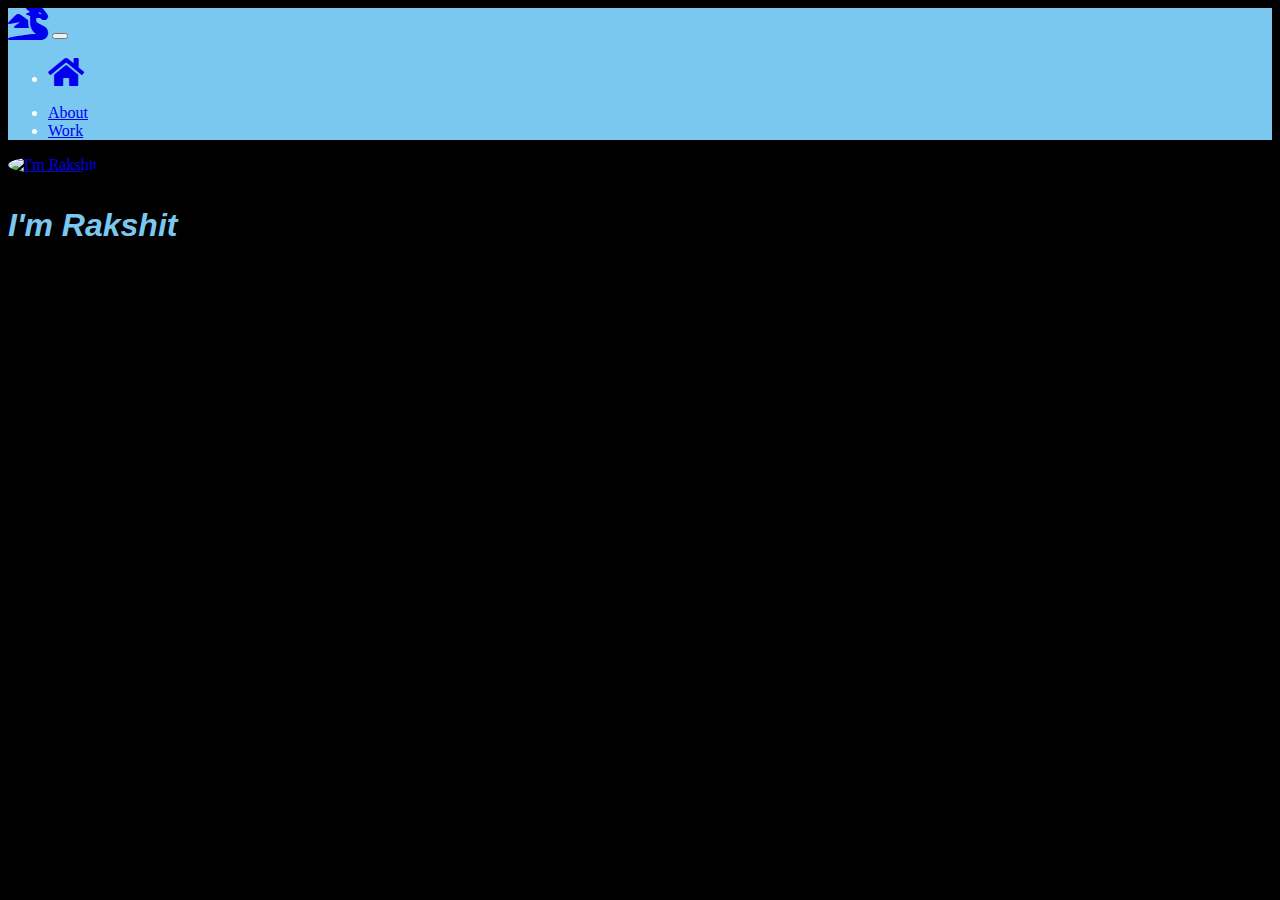
==== index.html @ 7342a642 "'index.html'" ====
<!DOCTYPE html>
<html lang="en">
<head>
    <meta charset="UTF-8">
    <meta name="viewport" content="width=device-width, initial-scale=1.0">

    <!-- Title of the page -->
    <title>Rakshit | Portfolio</title>    
    
    <!-- fontAwesom free icon link -->
    
    <link rel="stylesheet" href="https://use.fontawesome.com/releases/v5.13.1/css/all.css" >
    
    <!-- Bootstrap .css -->
    
    <link rel="stylesheet" href="https://stackpath.bootstrapcdn.com/bootstrap/4.5.0/css/bootstrap.min.css" integrity="sha384-9aIt2nRpC12Uk9gS9baDl411NQApFmC26EwAOH8WgZl5MYYxFfc+NcPb1dKGj7Sk" crossorigin="anonymous">
    
     <!-- jQuery cdn-->
    
     <script src="https://code.jquery.com/jquery-3.5.1.slim.min.js" integrity="sha384-DfXdz2htPH0lsSSs5nCTpuj/zy4C+OGpamoFVy38MVBnE+IbbVYUew+OrCXaRkfj" crossorigin="anonymous"></script>
    
    
    <!-- Bootstrap .js -->
    
    <script src="https://stackpath.bootstrapcdn.com/bootstrap/4.5.0/js/bootstrap.min.js" integrity="sha384-OgVRvuATP1z7JjHLkuOU7Xw704+h835Lr+6QL9UvYjZE3Ipu6Tp75j7Bh/kR0JKI" crossorigin="anonymous"></script>
    
    <!-- javascript cdn -->
    
    <script src="https://cdn.jsdelivr.net/npm/popper.js@1.16.0/dist/umd/popper.min.js" integrity="sha384-Q6E9RHvbIyZFJoft+2mJbHaEWldlvI9IOYy5n3zV9zzTtmI3UksdQRVvoxMfooAo" crossorigin="anonymous"></script>
    
    <!-- Style.CSS -->
    <link rel="stylesheet" href="stylesheet/style.css">

</head>
<body>

    <nav class="navbar navbar-expand-sm navbar-dark">
        <a class="navbar-brand" href="#"><i class="fas fa-dragon fa-2x"></i></a>
        <button class="navbar-toggler" type="button" data-toggle="collapse" data-target="#navbarSupportedContent" aria-controls="navbarSupportedContent" aria-expanded="false" aria-label="Toggle navigation">
            <span class="navbar-toggler-icon"></span>
        </button>
        <div class="collapse navbar-collapse" id="navbarSupportedContent">
            <ul class="navbar-nav mr-auto ml-3">
                <li class="nav-item active">
                    <a class="nav-link" href="#"><i class="fas fa-home fa-2x"></i></a>
                </li>
            </ul>
            <ul class="navbar-nav mr-5">
                <li class="nav-item active">
                    <a class="nav-link" href="#">About</a>
                </li>
                <li class="nav-item active">
                    <a href="#" class="nav-link">Work</a>
                </li>
            </ul>
        </div>
    </nav>


    
    <section>
        <header>
            <div class="container text-center">
                <div class="d-flex justify-content-center mt-3">
                    <a href="https://images.pexels.com/photos/395196/pexels-photo-395196.jpeg?auto=compress&cs=tinysrgb&dpr=2&w=500" target="_blank">
                        <img src="https://images.pexels.com/photos/395196/pexels-photo-395196.jpeg?auto=compress&cs=tinysrgb&dpr=2&w=500" alt="I'm Rakshit" width="300"  height="300">
                    </a>
                </div>
                <div>
                    <h1>I'm Rakshit</h1>
                    <p>A web-developer</p>
                </div>
            </div>
        </header>
    </section>

    <section>
        <div class="container text-center ">
            <div class="thought">
                <p>
                    &quot;People don't care about what you say, they care about what you build.&quot; <cite>- Mark Zuckerberg</cite>
                </p> 
                <p>
                    &quot;Programming isn't about what you know; it's about what you can figure out.&quot; <cite>- Chris Pine</cite>
                </p>
            </div>
        </div>
    </section>
    

</body>
</html>
---- stylesheet/style.css ----
*{
    box-sizing: border-box;
}

nav{
    background-color: #7ac7f0;
    color:white;
}


body {
    background-color:black
}

div > a > img{
    border-radius: 50%;
    margin-bottom: 12px;
    
}
a > img:hover{
    box-shadow: 0 0 2px 1px rgba(137, 180, 221, 0.651);
}

h1{
    font-family: -apple-system, BlinkMacSystemFont, 'Segoe UI', Roboto, Oxygen, Ubuntu, Cantarell, 'Open Sans', 'Helvetica Neue', sans-serif;
    font-size: bold;
    font-style: oblique;
    color: #7ac7f0;
}
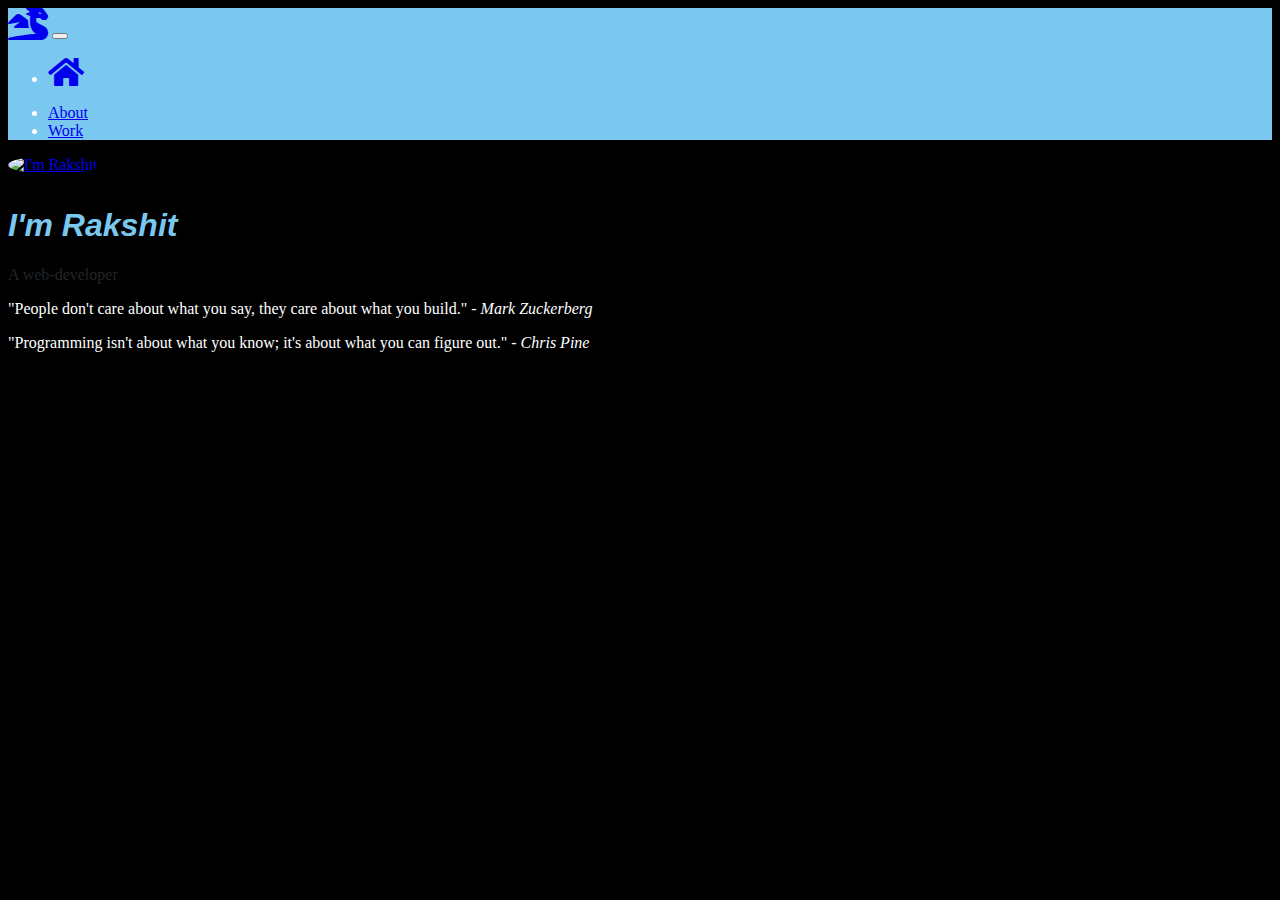
==== commit 8152e443: "'style'" ====
--- a/index.html
+++ b/index.html
@@ -78,10 +78,10 @@
         <div class="container text-center ">
             <div class="thought">
                 <p>
-                    &quot;People don't care about what you say, they care about what you build.&quot; <cite>- Mark Zuckerberg</cite>
+                    &quot;People don't care about what you say, they care about what you build.&quot; <cite> -&nbsp;Mark&nbsp;Zuckerberg</cite>
                 </p> 
                 <p>
-                    &quot;Programming isn't about what you know; it's about what you can figure out.&quot; <cite>- Chris Pine</cite>
+                    &quot;Programming isn't about what you know; it's about what you can figure out.&quot; <cite> -&nbsp;Chris&nbsp;Pine</cite>
                 </p>
             </div>
         </div>
--- a/stylesheet/style.css
+++ b/stylesheet/style.css
@@ -9,7 +9,8 @@
 
 
 body {
-    background-color:black
+    background-color:black;
+    color: white;
 }
 
 div > a > img{
@@ -21,10 +22,16 @@
     box-shadow: 0 0 2px 1px rgba(137, 180, 221, 0.651);
 }
 
+header p{
+    color: #212529;
+}
+
 h1{
     font-family: -apple-system, BlinkMacSystemFont, 'Segoe UI', Roboto, Oxygen, Ubuntu, Cantarell, 'Open Sans', 'Helvetica Neue', sans-serif;
     font-size: bold;
     font-style: oblique;
     color: #7ac7f0;
 }
+p{
 
+}
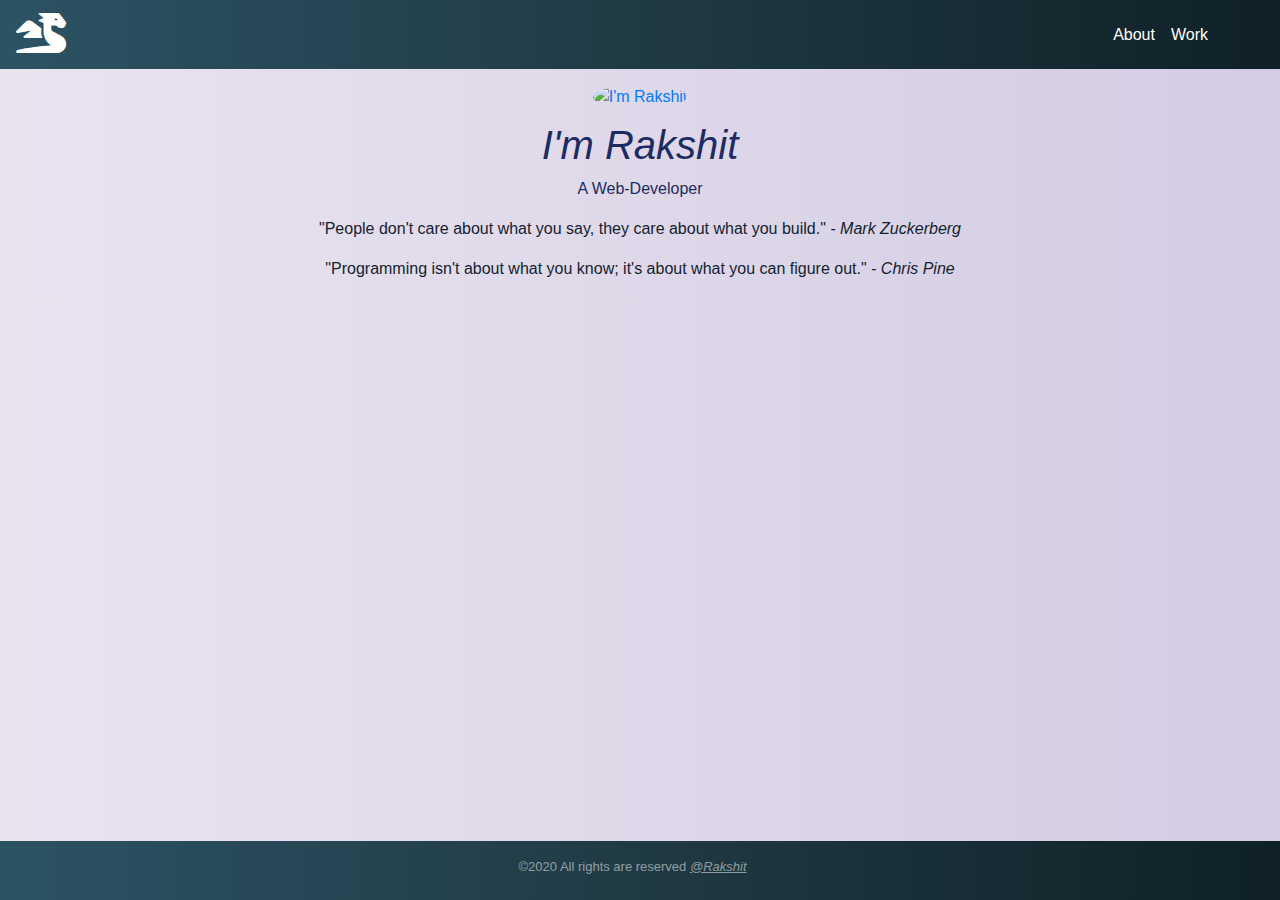
==== commit 8cfbcf9e: "animation" ====
--- a/index.html
+++ b/index.html
@@ -1,53 +1,42 @@
-<!DOCTYPE html>
+<!doctype html>
 <html lang="en">
-<head>
-    <meta charset="UTF-8">
-    <meta name="viewport" content="width=device-width, initial-scale=1.0">
+  <head>
+    <!-- Required meta tags -->
+    <meta charset="utf-8">
+    <meta name="viewport" content="width=device-width, initial-scale=1, shrink-to-fit=no">
 
-    <!-- Title of the page -->
+     <!-- Title of the page -->
     <title>Rakshit | Portfolio</title>    
     
+
     <!-- fontAwesom free icon link -->
     
     <link rel="stylesheet" href="https://use.fontawesome.com/releases/v5.13.1/css/all.css" >
     
-    <!-- Bootstrap .css -->
-    
-    <link rel="stylesheet" href="https://stackpath.bootstrapcdn.com/bootstrap/4.5.0/css/bootstrap.min.css" integrity="sha384-9aIt2nRpC12Uk9gS9baDl411NQApFmC26EwAOH8WgZl5MYYxFfc+NcPb1dKGj7Sk" crossorigin="anonymous">
-    
-     <!-- jQuery cdn-->
-    
-     <script src="https://code.jquery.com/jquery-3.5.1.slim.min.js" integrity="sha384-DfXdz2htPH0lsSSs5nCTpuj/zy4C+OGpamoFVy38MVBnE+IbbVYUew+OrCXaRkfj" crossorigin="anonymous"></script>
-    
-    
-    <!-- Bootstrap .js -->
-    
-    <script src="https://stackpath.bootstrapcdn.com/bootstrap/4.5.0/js/bootstrap.min.js" integrity="sha384-OgVRvuATP1z7JjHLkuOU7Xw704+h835Lr+6QL9UvYjZE3Ipu6Tp75j7Bh/kR0JKI" crossorigin="anonymous"></script>
-    
-    <!-- javascript cdn -->
-    
-    <script src="https://cdn.jsdelivr.net/npm/popper.js@1.16.0/dist/umd/popper.min.js" integrity="sha384-Q6E9RHvbIyZFJoft+2mJbHaEWldlvI9IOYy5n3zV9zzTtmI3UksdQRVvoxMfooAo" crossorigin="anonymous"></script>
-    
-    <!-- Style.CSS -->
+   
+
+    <!-- Bootstrap CSS -->
+    <link rel="stylesheet" href="https://stackpath.bootstrapcdn.com/bootstrap/4.5.2/css/bootstrap.min.css" integrity="sha384-JcKb8q3iqJ61gNV9KGb8thSsNjpSL0n8PARn9HuZOnIxN0hoP+VmmDGMN5t9UJ0Z" crossorigin="anonymous">
+
+      <!-- Style.CSS -->
     <link rel="stylesheet" href="stylesheet/style.css">
 
-</head>
-<body>
-
+  </head>
+  <body>
     <nav class="navbar navbar-expand-sm navbar-dark">
-        <a class="navbar-brand" href="#"><i class="fas fa-dragon fa-2x"></i></a>
-        <button class="navbar-toggler" type="button" data-toggle="collapse" data-target="#navbarSupportedContent" aria-controls="navbarSupportedContent" aria-expanded="false" aria-label="Toggle navigation">
+        <a class="navbar-brand" href="#" onclick="move()"><i class="fas fa-dragon fa-2x"></i></a>
+        <button class="navbar-toggler" type="button" onclick="reRun()" data-toggle="collapse" data-target="#navbarSupportedContent" aria-controls="navbarSupportedContent" aria-expanded="false" aria-label="Toggle navigation">
             <span class="navbar-toggler-icon"></span>
         </button>
         <div class="collapse navbar-collapse" id="navbarSupportedContent">
-            <ul class="navbar-nav mr-auto ml-3">
+            <ul class="navbar-nav mr-auto">
                 <li class="nav-item active">
-                    <a class="nav-link" href="#"><i class="fas fa-home fa-2x"></i></a>
+                    <!-- <a class="nav-link" href="#"><i class="fas fa-home fa-2x"></i></a> -->
                 </li>
             </ul>
             <ul class="navbar-nav mr-5">
                 <li class="nav-item active">
-                    <a class="nav-link" href="#">About</a>
+                    <a class="nav-link" href="about.html">About</a>
                 </li>
                 <li class="nav-item active">
                     <a href="#" class="nav-link">Work</a>
@@ -87,6 +76,20 @@
         </div>
     </section>
     
+    <nav class="navbar navbar-expand-xs navbar-dark  mt-5 pb-0">
+            <!-- <a href="#" class="navbar-brand"><i class="fas fa-dragon fa-2x"></i></a> -->
+            <ul class="navbar-nav d-flex container justify-content-center">
+                <li class="nav-item">
+                    <p class="navbar-text">&copy;2020 All rights are reserved <cite><u>@Rakshit</u></cite></p>
+                </li>
+            </ul>
+    </nav>
 
-</body>
+    <!-- Optional JavaScript -->
+    <!-- jQuery first, then Popper.js, then Bootstrap JS -->
+    <script src="https://code.jquery.com/jquery-3.5.1.slim.min.js" integrity="sha384-DfXdz2htPH0lsSSs5nCTpuj/zy4C+OGpamoFVy38MVBnE+IbbVYUew+OrCXaRkfj" crossorigin="anonymous"></script>
+    <script src="https://cdn.jsdelivr.net/npm/popper.js@1.16.1/dist/umd/popper.min.js" integrity="sha384-9/reFTGAW83EW2RDu2S0VKaIzap3H66lZH81PoYlFhbGU+6BZp6G7niu735Sk7lN" crossorigin="anonymous"></script>
+    <script src="https://stackpath.bootstrapcdn.com/bootstrap/4.5.2/js/bootstrap.min.js" integrity="sha384-B4gt1jrGC7Jh4AgTPSdUtOBvfO8shuf57BaghqFfPlYxofvL8/KUEfYiJOMMV+rV" crossorigin="anonymous"></script>
+    <script src="script/style.js"></script>
+    </body>
 </html>--- a/stylesheet/style.css
+++ b/stylesheet/style.css
@@ -3,14 +3,18 @@
 }
 
 nav{
-    background-color: #7ac7f0;
-    color:white;
+    background: #0F2027;  /* fallback for old browsers */
+    background: -webkit-linear-gradient(to right, #2C5364, #203A43, #0F2027);  /* Chrome 10-25, Safari 5.1-6 */
+    background: linear-gradient(to right, #2C5364, #203A43, #0F2027); /* W3C, IE 10+/ Edge, Firefox 16+, Chrome 26+, Opera 12+, Safari 7+ */
+
 }
 
 
 body {
-    background-color:black;
-    color: white;
+    background: #D3CCE3;  /* fallback for old browsers */
+    background: -webkit-linear-gradient(to right, #E9E4F0, #D3CCE3);  /* Chrome 10-25, Safari 5.1-6 */
+    background: linear-gradient(to right, #E9E4F0, #D3CCE3); /* W3C, IE 10+/ Edge, Firefox 16+, Chrome 26+, Opera 12+, Safari 7+ */
+    color: #141e30;
 }
 
 div > a > img{
@@ -23,15 +27,85 @@
 }
 
 header p{
-    color: #212529;
+    text-transform: capitalize;
+    color: #1d2b64;
 }
 
 h1{
     font-family: -apple-system, BlinkMacSystemFont, 'Segoe UI', Roboto, Oxygen, Ubuntu, Cantarell, 'Open Sans', 'Helvetica Neue', sans-serif;
     font-size: bold;
     font-style: oblique;
-    color: #7ac7f0;
+    color: #1d2b64;
 }
-p{
 
+.thought p{
+    font-family: Arial, Helvetica, sans-serif;
+    font-size: 100%;
 }
+
+p.navbar-text{
+    color: white;
+    font-size: small;    
+}
+ 
+
+@media only screen and (min-height: 750px) {
+    nav.navbar.navbar-expand-xs.navbar-dark{
+        position: fixed;
+        left: 0;
+        bottom: 0;
+        right: 0;
+        z-index: 1030;
+    }
+  }
+
+
+
+
+  
+
+@keyframes spin {
+    0% {
+      transform: translate(0, 0) scale(1) rotateY(0deg);
+    }
+    25% {
+      transform: translate(-0.5rem, -0.5rem) scale(1) rotateY(360deg);
+    }
+    50% {
+      transform: translate(-1rem, -1rem) scale(1) rotateY(0deg);
+    }
+    75% {
+      transform: translate(-0.5rem, -0.5rem) scale(1) rotateY(360deg);
+    }
+    100% {
+      transform: translate(0 , 0) scale(1) rotateY(0deg);
+    }
+  }
+  
+  .spin-animation {
+    animation: spin 2s linear forwards;
+  }
+  
+  
+  
+  @keyframes move {
+    0% {
+      transform: translate(0, 0) scale(1) rotateY(0deg);
+    }
+    25% {
+      transform: translate(1.5rem, 0) scale(1) rotateY(270deg);
+    }
+    50% {
+      transform: translate(3rem, 0) scale(1) rotateY(0deg);
+    }
+    75% {
+      transform: translate(-2.5rem, 0) scale(1) rotateY(0deg);
+    }
+    100% {
+      transform: translate(0 , 0) scale(1) rotateY(0deg);
+    }
+  }
+  
+  .move-animation {
+    animation: move 2s linear forwards;
+  }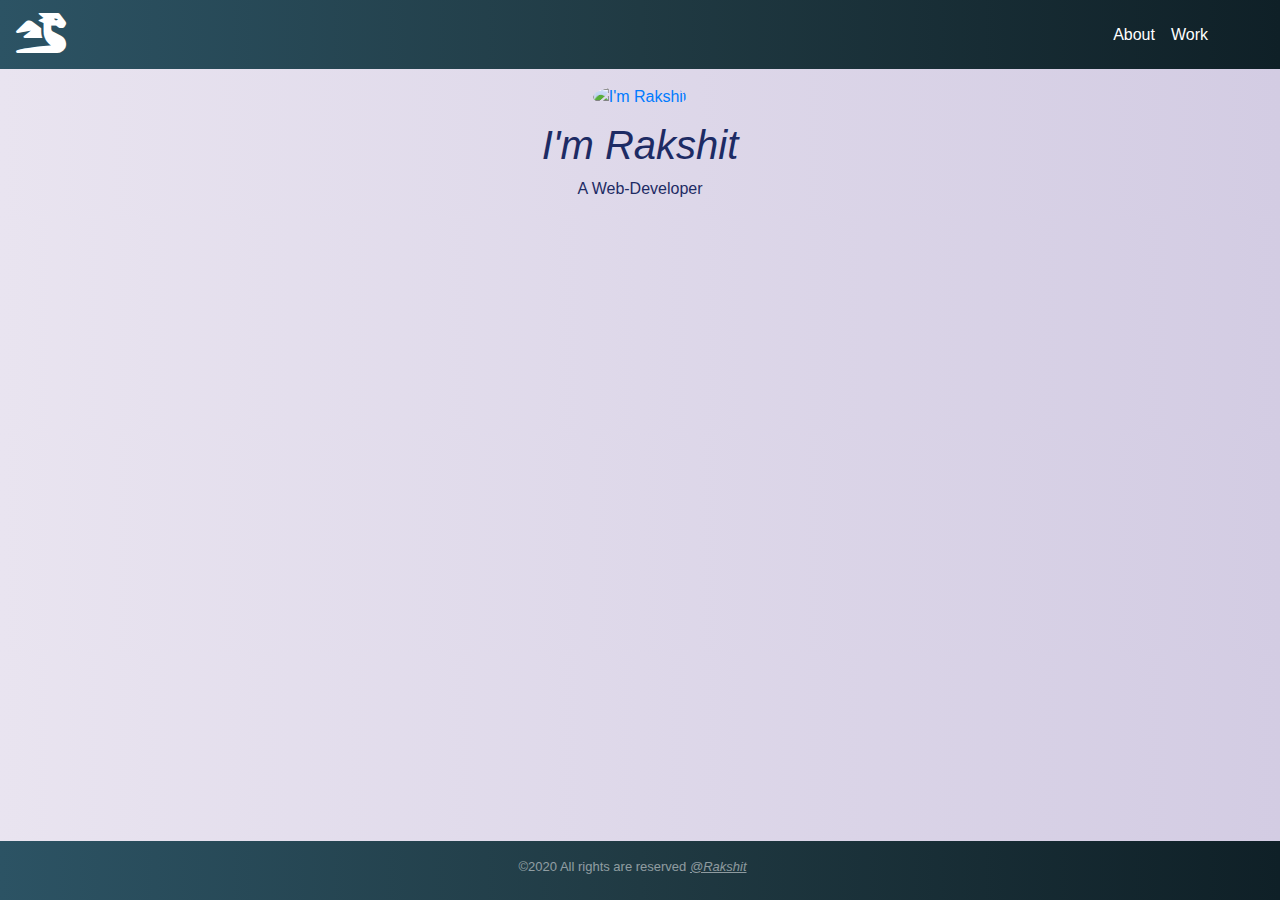
==== commit d373cfe2: "upload" ====
--- a/index.html
+++ b/index.html
@@ -1,95 +1,101 @@
-<!doctype html>
-<html lang="en">
-  <head>
-    <!-- Required meta tags -->
-    <meta charset="utf-8">
-    <meta name="viewport" content="width=device-width, initial-scale=1, shrink-to-fit=no">
-
-     <!-- Title of the page -->
-    <title>Rakshit | Portfolio</title>    
-    
-
-    <!-- fontAwesom free icon link -->
-    
-    <link rel="stylesheet" href="https://use.fontawesome.com/releases/v5.13.1/css/all.css" >
-    
-   
-
-    <!-- Bootstrap CSS -->
-    <link rel="stylesheet" href="https://stackpath.bootstrapcdn.com/bootstrap/4.5.2/css/bootstrap.min.css" integrity="sha384-JcKb8q3iqJ61gNV9KGb8thSsNjpSL0n8PARn9HuZOnIxN0hoP+VmmDGMN5t9UJ0Z" crossorigin="anonymous">
-
-      <!-- Style.CSS -->
-    <link rel="stylesheet" href="stylesheet/style.css">
-
-  </head>
-  <body>
-    <nav class="navbar navbar-expand-sm navbar-dark">
-        <a class="navbar-brand" href="#" onclick="move()"><i class="fas fa-dragon fa-2x"></i></a>
-        <button class="navbar-toggler" type="button" onclick="reRun()" data-toggle="collapse" data-target="#navbarSupportedContent" aria-controls="navbarSupportedContent" aria-expanded="false" aria-label="Toggle navigation">
-            <span class="navbar-toggler-icon"></span>
-        </button>
-        <div class="collapse navbar-collapse" id="navbarSupportedContent">
-            <ul class="navbar-nav mr-auto">
-                <li class="nav-item active">
-                    <!-- <a class="nav-link" href="#"><i class="fas fa-home fa-2x"></i></a> -->
-                </li>
-            </ul>
-            <ul class="navbar-nav mr-5">
-                <li class="nav-item active">
-                    <a class="nav-link" href="about.html">About</a>
-                </li>
-                <li class="nav-item active">
-                    <a href="#" class="nav-link">Work</a>
-                </li>
-            </ul>
-        </div>
-    </nav>
-
-
-    
-    <section>
-        <header>
-            <div class="container text-center">
-                <div class="d-flex justify-content-center mt-3">
-                    <a href="https://images.pexels.com/photos/395196/pexels-photo-395196.jpeg?auto=compress&cs=tinysrgb&dpr=2&w=500" target="_blank">
-                        <img src="https://images.pexels.com/photos/395196/pexels-photo-395196.jpeg?auto=compress&cs=tinysrgb&dpr=2&w=500" alt="I'm Rakshit" width="300"  height="300">
-                    </a>
-                </div>
-                <div>
-                    <h1>I'm Rakshit</h1>
-                    <p>A web-developer</p>
-                </div>
-            </div>
-        </header>
-    </section>
-
-    <section>
-        <div class="container text-center ">
-            <div class="thought">
-                <p>
-                    &quot;People don't care about what you say, they care about what you build.&quot; <cite> -&nbsp;Mark&nbsp;Zuckerberg</cite>
-                </p> 
-                <p>
-                    &quot;Programming isn't about what you know; it's about what you can figure out.&quot; <cite> -&nbsp;Chris&nbsp;Pine</cite>
-                </p>
-            </div>
-        </div>
-    </section>
-    
-    <nav class="navbar navbar-expand-xs navbar-dark  mt-5 pb-0">
-            <!-- <a href="#" class="navbar-brand"><i class="fas fa-dragon fa-2x"></i></a> -->
-            <ul class="navbar-nav d-flex container justify-content-center">
-                <li class="nav-item">
-                    <p class="navbar-text">&copy;2020 All rights are reserved <cite><u>@Rakshit</u></cite></p>
-                </li>
-            </ul>
-    </nav>
-
-    <!-- Optional JavaScript -->
-    <!-- jQuery first, then Popper.js, then Bootstrap JS -->
-    <script src="https://code.jquery.com/jquery-3.5.1.slim.min.js" integrity="sha384-DfXdz2htPH0lsSSs5nCTpuj/zy4C+OGpamoFVy38MVBnE+IbbVYUew+OrCXaRkfj" crossorigin="anonymous"></script>
-    <script src="https://cdn.jsdelivr.net/npm/popper.js@1.16.1/dist/umd/popper.min.js" integrity="sha384-9/reFTGAW83EW2RDu2S0VKaIzap3H66lZH81PoYlFhbGU+6BZp6G7niu735Sk7lN" crossorigin="anonymous"></script>
-    <script src="https://stackpath.bootstrapcdn.com/bootstrap/4.5.2/js/bootstrap.min.js" integrity="sha384-B4gt1jrGC7Jh4AgTPSdUtOBvfO8shuf57BaghqFfPlYxofvL8/KUEfYiJOMMV+rV" crossorigin="anonymous"></script>
-    <script src="script/style.js"></script>
-    </body>
+<!doctype html>
+<html lang="en">
+  <head>
+    <!-- Required meta tags -->
+    <meta charset="utf-8">
+    <meta name="viewport" content="width=device-width, initial-scale=1, shrink-to-fit=no">
+
+     <!-- Title of the page -->
+    <title>Rakshit | Portfolio</title>    
+    
+
+    <!-- fontAwesom free icon link -->
+    
+    <link rel="stylesheet" href="https://use.fontawesome.com/releases/v5.13.1/css/all.css" >
+    
+   
+
+    <!-- Bootstrap CSS -->
+    <link rel="stylesheet" href="https://stackpath.bootstrapcdn.com/bootstrap/4.5.2/css/bootstrap.min.css" integrity="sha384-JcKb8q3iqJ61gNV9KGb8thSsNjpSL0n8PARn9HuZOnIxN0hoP+VmmDGMN5t9UJ0Z" crossorigin="anonymous">
+
+      <!-- Style.CSS -->
+    <link rel="stylesheet" href="stylesheet/style.css">
+
+  </head>
+  <body onload="loader()">
+    <div id="loading"></div>
+
+
+    <nav class="navbar navbar-expand-sm navbar-dark">
+        <a class="navbar-brand" href="#" onclick="reRun()"><i class="fas fa-dragon fa-2x"></i></a>
+        <button class="navbar-toggler" type="button" onclick="move()" data-toggle="collapse" data-target="#navbarSupportedContent" aria-controls="navbarSupportedContent" aria-expanded="false" aria-label="Toggle navigation">
+            <span class="navbar-toggler-icon"></span>
+        </button>
+        <div class="collapse navbar-collapse" id="navbarSupportedContent">
+            <ul class="navbar-nav mr-auto">
+                <li class="nav-item active">
+                    <!-- <a class="nav-link" href="#"><i class="fas fa-home fa-2x"></i></a> -->
+                </li>
+            </ul>
+            <ul class="navbar-nav mr-5">
+                <li class="nav-item active">
+                    <a class="nav-link" href="about.html">About</a>
+                </li>
+                <li class="nav-item active">
+                    <a href="#" class="nav-link">Work</a>
+                </li>
+            </ul>
+        </div>
+    </nav>
+
+
+    
+    <section>
+        <header>
+            <div class="container text-center">
+                <div class="d-flex justify-content-center mt-3">
+                    <a href="https://images.pexels.com/photos/395196/pexels-photo-395196.jpeg?auto=compress&cs=tinysrgb&dpr=2&w=500" target="_blank">
+                        <img src="https://images.pexels.com/photos/395196/pexels-photo-395196.jpeg?auto=compress&cs=tinysrgb&dpr=2&w=500" alt="I'm Rakshit" width="300"  height="300">
+                    </a>
+                </div>
+                <div>
+                    <h1>I'm Rakshit</h1>
+                    <p>A web-developer</p>
+                </div>
+            </div>
+        </header>
+    </section>
+
+    <section id="about">
+        
+    </section>
+    <!-- <section>
+        <div class="container text-center ">
+            <div class="thought">
+                <p>
+                    &quot;People don't care about what you say, they care about what you build.&quot; <cite> -&nbsp;Mark&nbsp;Zuckerberg</cite>
+                </p> 
+                <p>
+                    &quot;Programming isn't about what you know; it's about what you can figure out.&quot; <cite> -&nbsp;Chris&nbsp;Pine</cite>
+                </p>
+            </div>
+        </div>
+    </section> -->
+    
+    <nav class="navbar navbar-expand-xs navbar-dark  mt-5 pb-0">
+            <!-- <a href="#" class="navbar-brand"><i class="fas fa-dragon fa-2x"></i></a> -->
+            <ul class="navbar-nav d-flex container justify-content-center">
+                <li class="nav-item">
+                    <p class="navbar-text">&copy;2020 All rights are reserved <cite><u>@Rakshit</u></cite></p>
+                </li>
+            </ul>
+    </nav>
+
+    <!-- Optional JavaScript -->
+    <!-- jQuery first, then Popper.js, then Bootstrap JS -->
+    <script src="https://code.jquery.com/jquery-3.5.1.slim.min.js" integrity="sha384-DfXdz2htPH0lsSSs5nCTpuj/zy4C+OGpamoFVy38MVBnE+IbbVYUew+OrCXaRkfj" crossorigin="anonymous"></script>
+    <script src="https://cdn.jsdelivr.net/npm/popper.js@1.16.1/dist/umd/popper.min.js" integrity="sha384-9/reFTGAW83EW2RDu2S0VKaIzap3H66lZH81PoYlFhbGU+6BZp6G7niu735Sk7lN" crossorigin="anonymous"></script>
+    <script src="https://stackpath.bootstrapcdn.com/bootstrap/4.5.2/js/bootstrap.min.js" integrity="sha384-B4gt1jrGC7Jh4AgTPSdUtOBvfO8shuf57BaghqFfPlYxofvL8/KUEfYiJOMMV+rV" crossorigin="anonymous"></script>
+    <script src="script/style.js"></script>
+    </body>
 </html>--- a/stylesheet/style.css
+++ b/stylesheet/style.css
@@ -1,111 +1,120 @@
-*{
-    box-sizing: border-box;
-}
-
-nav{
-    background: #0F2027;  /* fallback for old browsers */
-    background: -webkit-linear-gradient(to right, #2C5364, #203A43, #0F2027);  /* Chrome 10-25, Safari 5.1-6 */
-    background: linear-gradient(to right, #2C5364, #203A43, #0F2027); /* W3C, IE 10+/ Edge, Firefox 16+, Chrome 26+, Opera 12+, Safari 7+ */
-
-}
-
-
-body {
-    background: #D3CCE3;  /* fallback for old browsers */
-    background: -webkit-linear-gradient(to right, #E9E4F0, #D3CCE3);  /* Chrome 10-25, Safari 5.1-6 */
-    background: linear-gradient(to right, #E9E4F0, #D3CCE3); /* W3C, IE 10+/ Edge, Firefox 16+, Chrome 26+, Opera 12+, Safari 7+ */
-    color: #141e30;
-}
-
-div > a > img{
-    border-radius: 50%;
-    margin-bottom: 12px;
-    
-}
-a > img:hover{
-    box-shadow: 0 0 2px 1px rgba(137, 180, 221, 0.651);
-}
-
-header p{
-    text-transform: capitalize;
-    color: #1d2b64;
-}
-
-h1{
-    font-family: -apple-system, BlinkMacSystemFont, 'Segoe UI', Roboto, Oxygen, Ubuntu, Cantarell, 'Open Sans', 'Helvetica Neue', sans-serif;
-    font-size: bold;
-    font-style: oblique;
-    color: #1d2b64;
-}
-
-.thought p{
-    font-family: Arial, Helvetica, sans-serif;
-    font-size: 100%;
-}
-
-p.navbar-text{
-    color: white;
-    font-size: small;    
-}
- 
-
-@media only screen and (min-height: 750px) {
-    nav.navbar.navbar-expand-xs.navbar-dark{
-        position: fixed;
-        left: 0;
-        bottom: 0;
-        right: 0;
-        z-index: 1030;
-    }
-  }
-
-
-
-
-  
-
-@keyframes spin {
-    0% {
-      transform: translate(0, 0) scale(1) rotateY(0deg);
-    }
-    25% {
-      transform: translate(-0.5rem, -0.5rem) scale(1) rotateY(360deg);
-    }
-    50% {
-      transform: translate(-1rem, -1rem) scale(1) rotateY(0deg);
-    }
-    75% {
-      transform: translate(-0.5rem, -0.5rem) scale(1) rotateY(360deg);
-    }
-    100% {
-      transform: translate(0 , 0) scale(1) rotateY(0deg);
-    }
-  }
-  
-  .spin-animation {
-    animation: spin 2s linear forwards;
-  }
-  
-  
-  
-  @keyframes move {
-    0% {
-      transform: translate(0, 0) scale(1) rotateY(0deg);
-    }
-    25% {
-      transform: translate(1.5rem, 0) scale(1) rotateY(270deg);
-    }
-    50% {
-      transform: translate(3rem, 0) scale(1) rotateY(0deg);
-    }
-    75% {
-      transform: translate(-2.5rem, 0) scale(1) rotateY(0deg);
-    }
-    100% {
-      transform: translate(0 , 0) scale(1) rotateY(0deg);
-    }
-  }
-  
-  .move-animation {
-    animation: move 2s linear forwards;
+*{
+    box-sizing: border-box;
+}
+
+#loading{
+  position: fixed;
+  width: 100%;
+  height: 100vh;
+
+  background: #fff url('https://media.tenor.com/images/cc1590bfff43db961a6dd67ba73d63d9/tenor.gif') no-repeat center;
+  z-index: 9999;
+}
+
+nav{
+    background: #0F2027;  /* fallback for old browsers */
+    background: -webkit-linear-gradient(to right, #2C5364, #203A43, #0F2027);  /* Chrome 10-25, Safari 5.1-6 */
+    background: linear-gradient(to right, #2C5364, #203A43, #0F2027); /* W3C, IE 10+/ Edge, Firefox 16+, Chrome 26+, Opera 12+, Safari 7+ */
+
+}
+
+
+body {
+    background: #D3CCE3;  /* fallback for old browsers */
+    background: -webkit-linear-gradient(to right, #E9E4F0, #D3CCE3);  /* Chrome 10-25, Safari 5.1-6 */
+    background: linear-gradient(to right, #E9E4F0, #D3CCE3); /* W3C, IE 10+/ Edge, Firefox 16+, Chrome 26+, Opera 12+, Safari 7+ */
+    color: #141e30;
+}
+
+div > a > img{
+    border-radius: 50%;
+    margin-bottom: 12px;
+    
+}
+a > img:hover{
+    box-shadow: 0 0 2px 1px rgba(137, 180, 221, 0.651);
+}
+
+header p{
+    text-transform: capitalize;
+    color: #1d2b64;
+}
+
+h1{
+    font-family: -apple-system, BlinkMacSystemFont, 'Segoe UI', Roboto, Oxygen, Ubuntu, Cantarell, 'Open Sans', 'Helvetica Neue', sans-serif;
+    font-size: bold;
+    font-style: oblique;
+    color: #1d2b64;
+}
+
+.thought p{
+    font-family: Arial, Helvetica, sans-serif;
+    font-size: 100%;
+}
+
+p.navbar-text{
+    color: white;
+    font-size: small;    
+}
+ 
+
+@media only screen and (min-height: 750px) {
+    nav.navbar.navbar-expand-xs.navbar-dark{
+        position: fixed;
+        left: 0;
+        bottom: 0;
+        right: 0;
+        z-index: 1030;
+    }
+  }
+
+
+
+
+  
+
+@keyframes spin {
+    0% {
+      transform: translate(0, 0) scale(1) rotateY(0deg);
+    }
+    25% {
+      transform: translate(-0.5rem, -0.5rem) scale(1) rotateY(360deg);
+    }
+    50% {
+      transform: translate(-1rem, -1rem) scale(1) rotateY(0deg);
+    }
+    75% {
+      transform: translate(-0.5rem, -0.5rem) scale(1) rotateY(360deg);
+    }
+    100% {
+      transform: translate(0 , 0) scale(1) rotateY(0deg);
+    }
+  }
+  
+  .spin-animation {
+    animation: spin 2s linear forwards;
+  }
+  
+  
+  
+  @keyframes move {
+    0% {
+      transform: translate(0, 0) scale(1) rotateY(0deg);
+    }
+    25% {
+      transform: translate(1.5rem, 0) scale(1) rotateY(270deg);
+    }
+    50% {
+      transform: translate(3rem, 0) scale(1) rotateY(0deg);
+    }
+    75% {
+      transform: translate(-2.5rem, 0) scale(1) rotateY(0deg);
+    }
+    100% {
+      transform: translate(0 , 0) scale(1) rotateY(0deg);
+    }
+  }
+  
+  .move-animation {
+    animation: move 2s linear forwards;
   }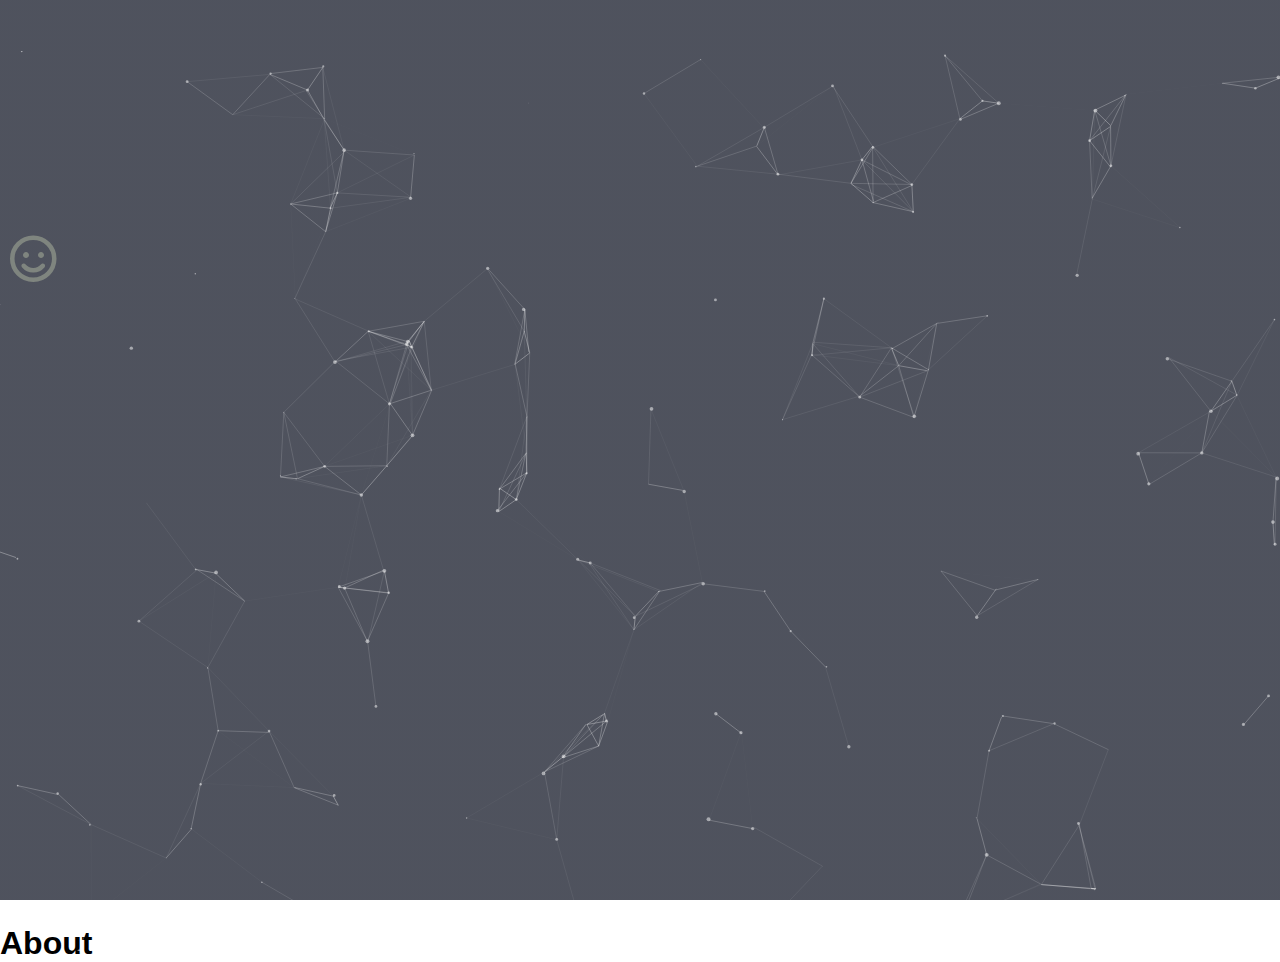
==== commit e54bed8a: "Add files via upload" ====
--- a/index.html
+++ b/index.html
@@ -1,101 +1,49 @@
-<!doctype html>
+<!DOCTYPE html>
 <html lang="en">
-  <head>
-    <!-- Required meta tags -->
-    <meta charset="utf-8">
-    <meta name="viewport" content="width=device-width, initial-scale=1, shrink-to-fit=no">
-
-     <!-- Title of the page -->
-    <title>Rakshit | Portfolio</title>    
-    
-
-    <!-- fontAwesom free icon link -->
-    
+<head>
+    <meta charset="UTF-8">
+    <meta http-equiv="X-UA-Compatible" content="IE=edge">
+    <meta name="viewport" content="width=device-width, initial-scale=1.0">
+    <title>Rakshit</title>
+     
+    <!-- fontAwesom free icon link -->    
     <link rel="stylesheet" href="https://use.fontawesome.com/releases/v5.13.1/css/all.css" >
-    
-   
-
-    <!-- Bootstrap CSS -->
-    <link rel="stylesheet" href="https://stackpath.bootstrapcdn.com/bootstrap/4.5.2/css/bootstrap.min.css" integrity="sha384-JcKb8q3iqJ61gNV9KGb8thSsNjpSL0n8PARn9HuZOnIxN0hoP+VmmDGMN5t9UJ0Z" crossorigin="anonymous">
-
-      <!-- Style.CSS -->
+        
     <link rel="stylesheet" href="stylesheet/style.css">
-
-  </head>
-  <body onload="loader()">
-    <div id="loading"></div>
-
-
-    <nav class="navbar navbar-expand-sm navbar-dark">
-        <a class="navbar-brand" href="#" onclick="reRun()"><i class="fas fa-dragon fa-2x"></i></a>
-        <button class="navbar-toggler" type="button" onclick="move()" data-toggle="collapse" data-target="#navbarSupportedContent" aria-controls="navbarSupportedContent" aria-expanded="false" aria-label="Toggle navigation">
-            <span class="navbar-toggler-icon"></span>
-        </button>
-        <div class="collapse navbar-collapse" id="navbarSupportedContent">
-            <ul class="navbar-nav mr-auto">
-                <li class="nav-item active">
-                    <!-- <a class="nav-link" href="#"><i class="fas fa-home fa-2x"></i></a> -->
-                </li>
-            </ul>
-            <ul class="navbar-nav mr-5">
-                <li class="nav-item active">
-                    <a class="nav-link" href="about.html">About</a>
-                </li>
-                <li class="nav-item active">
-                    <a href="#" class="nav-link">Work</a>
-                </li>
-            </ul>
-        </div>
-    </nav>
-
-
-    
-    <section>
-        <header>
-            <div class="container text-center">
-                <div class="d-flex justify-content-center mt-3">
-                    <a href="https://images.pexels.com/photos/395196/pexels-photo-395196.jpeg?auto=compress&cs=tinysrgb&dpr=2&w=500" target="_blank">
-                        <img src="https://images.pexels.com/photos/395196/pexels-photo-395196.jpeg?auto=compress&cs=tinysrgb&dpr=2&w=500" alt="I'm Rakshit" width="300"  height="300">
-                    </a>
-                </div>
-                <div>
-                    <h1>I'm Rakshit</h1>
-                    <p>A web-developer</p>
-                </div>
+</head>
+<body onclick="hideinfo()">
+    <section class="header" id="particles-js">           
+        <nav class="nav">
+            <i class="far fa-smile" id="setTheame" onmouseover="showinfo()" onclick="theame()"></i>
+            <div class="nav-links" id="info" >
+                <ul>
+                    <li><a href="">About</a></li>
+                    <li><a href="">education</a></li>
+                    <li><a href="">work</a></li>
+                    <li><a href="">certificate</a></li>
+                    <li><a href="">Contact</a></li>
+                </ul>
             </div>
-        </header>
+            <!-- <i class="fas fa-bars" onclick="showmenu()"></i> -->
+            
+        </nav>
+        
     </section>
 
-    <section id="about">
-        
-    </section>
-    <!-- <section>
-        <div class="container text-center ">
-            <div class="thought">
-                <p>
-                    &quot;People don't care about what you say, they care about what you build.&quot; <cite> -&nbsp;Mark&nbsp;Zuckerberg</cite>
-                </p> 
-                <p>
-                    &quot;Programming isn't about what you know; it's about what you can figure out.&quot; <cite> -&nbsp;Chris&nbsp;Pine</cite>
-                </p>
+    <section class="about">
+        <h1>About</h1>
+        <div class="row">
+            <div>
+                <h3></h3>
+            </div>
+            <div>
+
             </div>
         </div>
-    </section> -->
-    
-    <nav class="navbar navbar-expand-xs navbar-dark  mt-5 pb-0">
-            <!-- <a href="#" class="navbar-brand"><i class="fas fa-dragon fa-2x"></i></a> -->
-            <ul class="navbar-nav d-flex container justify-content-center">
-                <li class="nav-item">
-                    <p class="navbar-text">&copy;2020 All rights are reserved <cite><u>@Rakshit</u></cite></p>
-                </li>
-            </ul>
-    </nav>
+    </section>
 
-    <!-- Optional JavaScript -->
-    <!-- jQuery first, then Popper.js, then Bootstrap JS -->
-    <script src="https://code.jquery.com/jquery-3.5.1.slim.min.js" integrity="sha384-DfXdz2htPH0lsSSs5nCTpuj/zy4C+OGpamoFVy38MVBnE+IbbVYUew+OrCXaRkfj" crossorigin="anonymous"></script>
-    <script src="https://cdn.jsdelivr.net/npm/popper.js@1.16.1/dist/umd/popper.min.js" integrity="sha384-9/reFTGAW83EW2RDu2S0VKaIzap3H66lZH81PoYlFhbGU+6BZp6G7niu735Sk7lN" crossorigin="anonymous"></script>
-    <script src="https://stackpath.bootstrapcdn.com/bootstrap/4.5.2/js/bootstrap.min.js" integrity="sha384-B4gt1jrGC7Jh4AgTPSdUtOBvfO8shuf57BaghqFfPlYxofvL8/KUEfYiJOMMV+rV" crossorigin="anonymous"></script>
-    <script src="script/style.js"></script>
-    </body>
+<script src="script/particles.js"></script>
+<script src="script/app.js"></script>
+<script src="script/script.js"></script>
+</body>
 </html>--- a/stylesheet/style.css
+++ b/stylesheet/style.css
@@ -1,120 +1,99 @@
 *{
+    margin: 0;
+    padding: 0;
     box-sizing: border-box;
+    text-transform: capitalize;
+    font-family: 'Segoe UI', Tahoma, Geneva, Verdana, sans-serif;
 }
 
-#loading{
-  position: fixed;
-  width: 100%;
-  height: 100vh;
-
-  background: #fff url('https://media.tenor.com/images/cc1590bfff43db961a6dd67ba73d63d9/tenor.gif') no-repeat center;
-  z-index: 9999;
+.header{
+    width: 100%;
+    height: 100vh;
+    color:#7f857f;
+    background: linear-gradient(rgba(4,9,25,0.7),rgba(4,9,25,0.7)),url(../img/mubariz-mehdizadeh-t3zrEm88ehc-unsplash.jpg);
+    background-position: center;
+    background-repeat: no-repeat;
+    background-size: cover;    
+    position: relative;
 }
 
 nav{
-    background: #0F2027;  /* fallback for old browsers */
-    background: -webkit-linear-gradient(to right, #2C5364, #203A43, #0F2027);  /* Chrome 10-25, Safari 5.1-6 */
-    background: linear-gradient(to right, #2C5364, #203A43, #0F2027); /* W3C, IE 10+/ Edge, Firefox 16+, Chrome 26+, Opera 12+, Safari 7+ */
+    display: flex;
+    padding: 2% 6%;
+    justify-content: space-between;
+    align-items: center;
+}
+
+nav .fas,
+nav .far{
+    display: inline-block;
+    color: #7f857f;
+    margin: 10px;
+    font-size: 22px;
+    cursor: pointer;
+}
+
+
+nav .fa-dragon,
+nav .fa-smile{
+    position: fixed;
+    top: 25vh;
+    left: 0;
+    font-size: 3rem;
 
 }
 
-
-body {
-    background: #D3CCE3;  /* fallback for old browsers */
-    background: -webkit-linear-gradient(to right, #E9E4F0, #D3CCE3);  /* Chrome 10-25, Safari 5.1-6 */
-    background: linear-gradient(to right, #E9E4F0, #D3CCE3); /* W3C, IE 10+/ Edge, Firefox 16+, Chrome 26+, Opera 12+, Safari 7+ */
-    color: #141e30;
+.nav-links{
+    flex: 1;
+    text-align: right;
+    position: fixed;
+    background: transparent;   
+    height: 100vh;
+    width: 200px;
+    top:35vh;
+    left: -200px;
+    text-align: left;
+    z-index: 2;
+    transition: 1s;
 }
 
-div > a > img{
-    border-radius: 50%;
-    margin-bottom: 12px;
-    
+
+.nav-links ul li{
+    list-style: none;
+    display: block;
+    padding: 8px 12px;
+    position: relative;
 }
-a > img:hover{
-    box-shadow: 0 0 2px 1px rgba(137, 180, 221, 0.651);
+.nav-links ul li a{
+    color: white;
+    text-decoration: none;
 }
 
-header p{
-    text-transform: capitalize;
-    color: #1d2b64;
+.nav-links ul li::after{
+    content:'';
+    width: 0%;
+    height: 2px;
+    background: #7f857f;
+    display: block;
+    margin:auto;
+    transition: 0.5s;
+}
+.nav-links ul li:hover::after{
+    width: 100%;
 }
 
-h1{
-    font-family: -apple-system, BlinkMacSystemFont, 'Segoe UI', Roboto, Oxygen, Ubuntu, Cantarell, 'Open Sans', 'Helvetica Neue', sans-serif;
-    font-size: bold;
-    font-style: oblique;
-    color: #1d2b64;
+.nav-links ul{
+    padding: 30px;
 }
-
-.thought p{
-    font-family: Arial, Helvetica, sans-serif;
-    font-size: 100%;
-}
-
-p.navbar-text{
-    color: white;
-    font-size: small;    
-}
- 
-
-@media only screen and (min-height: 750px) {
-    nav.navbar.navbar-expand-xs.navbar-dark{
-        position: fixed;
-        left: 0;
-        bottom: 0;
-        right: 0;
-        z-index: 1030;
-    }
-  }
 
 
 
 
-  
+/* -----------------about------------------- */
 
-@keyframes spin {
-    0% {
-      transform: translate(0, 0) scale(1) rotateY(0deg);
-    }
-    25% {
-      transform: translate(-0.5rem, -0.5rem) scale(1) rotateY(360deg);
-    }
-    50% {
-      transform: translate(-1rem, -1rem) scale(1) rotateY(0deg);
-    }
-    75% {
-      transform: translate(-0.5rem, -0.5rem) scale(1) rotateY(360deg);
-    }
-    100% {
-      transform: translate(0 , 0) scale(1) rotateY(0deg);
-    }
-  }
-  
-  .spin-animation {
-    animation: spin 2s linear forwards;
-  }
-  
-  
-  
-  @keyframes move {
-    0% {
-      transform: translate(0, 0) scale(1) rotateY(0deg);
-    }
-    25% {
-      transform: translate(1.5rem, 0) scale(1) rotateY(270deg);
-    }
-    50% {
-      transform: translate(3rem, 0) scale(1) rotateY(0deg);
-    }
-    75% {
-      transform: translate(-2.5rem, 0) scale(1) rotateY(0deg);
-    }
-    100% {
-      transform: translate(0 , 0) scale(1) rotateY(0deg);
-    }
-  }
-  
-  .move-animation {
-    animation: move 2s linear forwards;
-  }+.about{
+    width: 80%;
+    background-color: #fff;
+    color: black;
+    margin-top: 25px;
+}